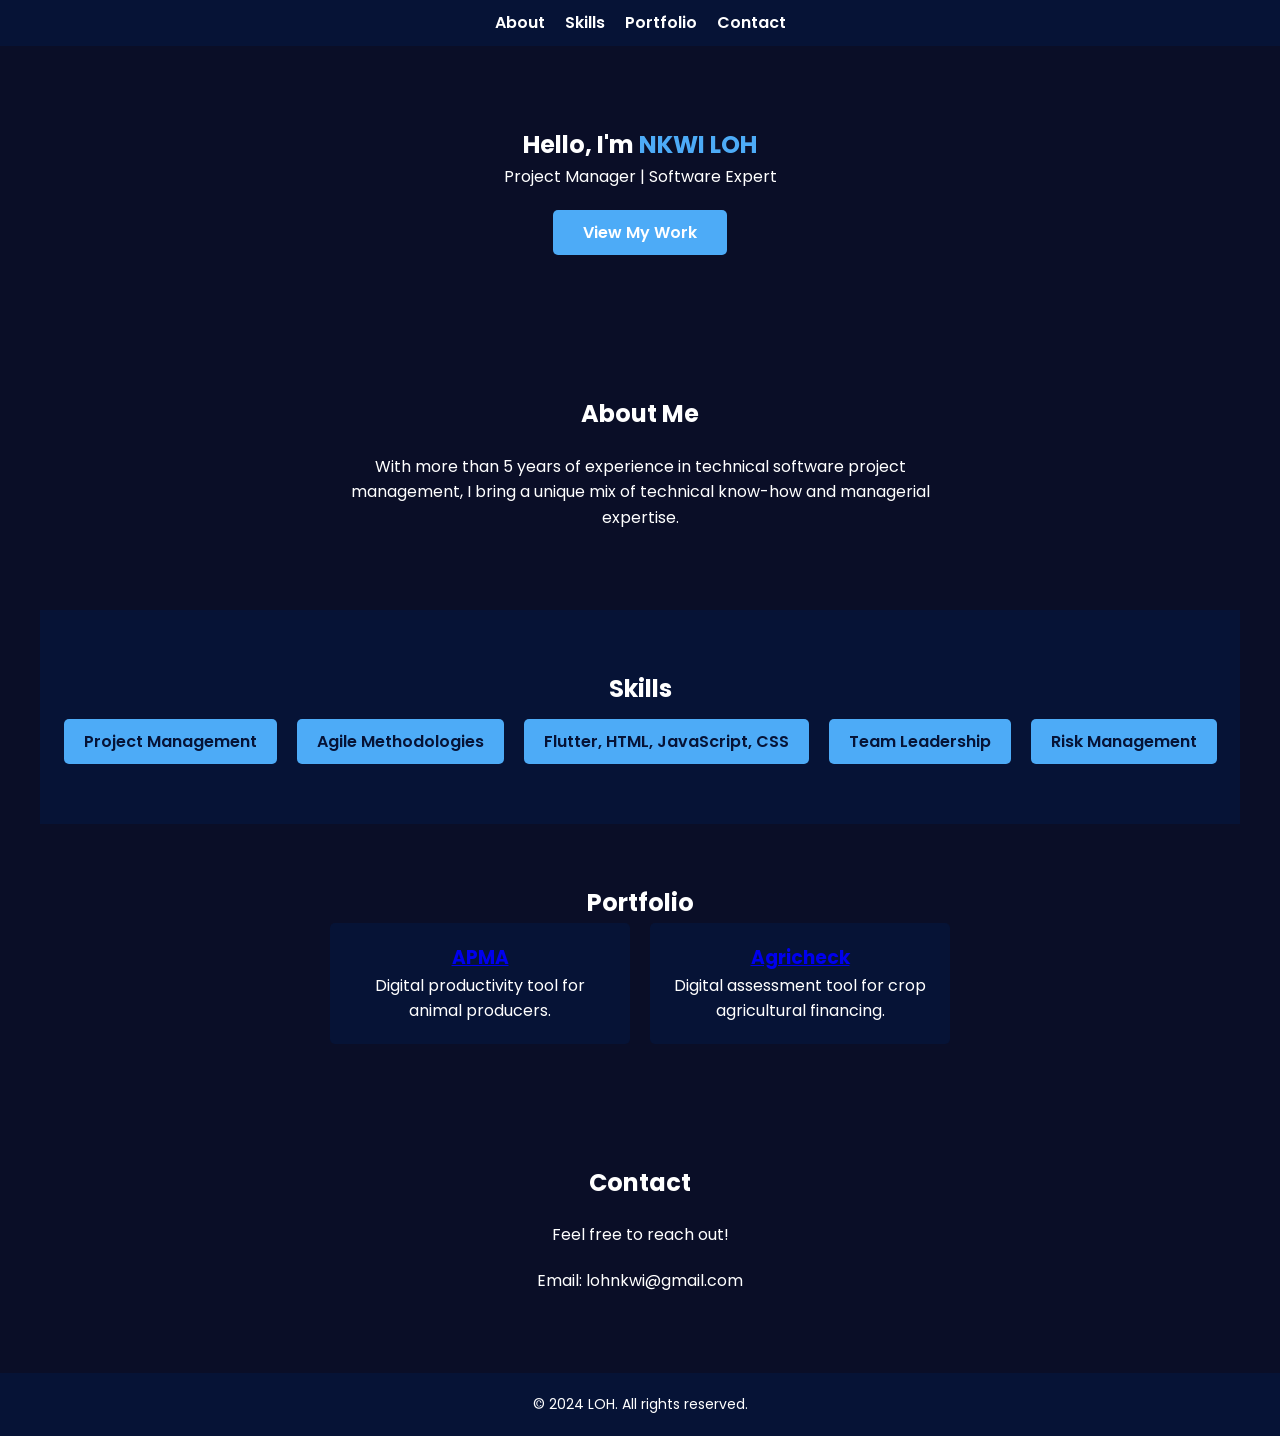
==== index.html @ 5b2a3cd0 "title adjustment" ====
<!DOCTYPE html>
<html lang="en">
<head>
    <meta charset="UTF-8">
    <meta name="viewport" content="width=device-width, initial-scale=1.0">
    <meta http-equiv="X-UA-Compatible" content="ie=edge">
    <title>Nkwi Loh</title>
    <link rel="stylesheet" href="css/style.css">
    <link rel="preconnect" href="https://fonts.googleapis.com">
    <link rel="preconnect" href="https://fonts.gstatic.com" crossorigin>
    <link href="https://fonts.googleapis.com/css2?family=Poppins:wght@300;400;600&display=swap" rel="stylesheet">
</head>
<body>
    <header>
        <nav>
            <ul class="nav-links">
                <li><a href="#about">About</a></li>
                <li><a href="#skills">Skills</a></li>
                <li><a href="#portfolio">Portfolio</a></li>
                <li><a href="#contact">Contact</a></li>
            </ul>
        </nav>
    </header>

    <section id="hero">
        <h1>Hello, I'm <span>NKWI LOH</span></h1>
        <p>Project Manager | Software Expert</p>
        <a href="#portfolio" class="btn">View My Work</a>
    </section>

    <section id="about">
        <h2>About Me</h2>
        <p>With more than 5 years of experience in technical software project management, I bring a unique mix of technical know-how and managerial expertise.</p>
    </section>

    <section id="skills">
        <h2>Skills</h2>
        <div class="skill-box">
            <div class="skill">Project Management</div>
            <div class="skill">Agile Methodologies</div>
            <div class="skill">Flutter, HTML, JavaScript, CSS</div>
            <div class="skill">Team Leadership</div>
            <div class="skill">Risk Management</div>
        </div>
    </section>

    <section id="portfolio">
        <h2>Portfolio</h2>
        <div class="projects">
            <div class="project">
                <h3><a href="https://play.google.com/store/apps/details?id=com.wwlagroconsulting.apma" target="_blank">APMA</a></h3>
                <p>Digital productivity tool for animal producers.</p>
            </div>
            <div class="project">
                <h3><a href="https://agricheck.vercel.app/" target="_blank">Agricheck</a></h3>
                <p>Digital assessment tool for crop agricultural financing.</p>
            </div>
        </div>
    </section>

    <section id="contact">
        <h2>Contact</h2>
        <p>Feel free to reach out!</p>
        <p>Email: lohnkwi@gmail.com</p>
    </section>

    <footer>
        <p>&copy; 2024 LOH. All rights reserved.</p>
    </footer>

    <script src="js/script.js"></script>
</body>
</html>
---- css/style.css ----
* {
    margin: 0;
    padding: 0;
    box-sizing: border-box;
}

body {
    font-family: 'Poppins', sans-serif;
    background-color: #0A0E27;
    color: #ffffff;
    line-height: 1.6;
    display: flex;
    flex-direction: column;
    align-items: center;
    justify-content: center;
    min-height: 100vh; /* Full viewport height */
    text-align: center; /* Centralize text across the page */
}

header {
    background-color: #061336;
    width: 100%;
    padding: 10px 20px;
    display: flex;
    justify-content: center;
    align-items: center;
}

.nav-links {
    list-style-type: none;
    display: flex;
    gap: 20px; /* Add spacing between links */
}

.nav-links li {
    margin: 0;
}

.nav-links a {
    text-decoration: none;
    color: #ffffff;
    font-weight: 600;
    transition: color 0.3s ease;
}

.nav-links a:hover {
    color: #4dabf7;
}

#hero {
    text-align: center;
    padding: 80px 20px;
    background-color: #0A0E27;
}

#hero h1 span {
    color: #4dabf7;
}

.btn {
    display: inline-block;
    margin-top: 20px;
    padding: 10px 30px;
    background-color: #4dabf7;
    color: #ffffff;
    text-decoration: none;
    border-radius: 5px;
    font-weight: 600;
}

.btn:hover {
    background-color: #77c0f9;
}

section {
    padding: 60px 20px;
    text-align: center;
    width: 100%;
    max-width: 1200px; /* Set a max-width to avoid stretching */
    margin: 0 auto; /* Center the sections */
}

#about p, #contact p {
    max-width: 600px;
    margin: 20px auto;
}

#skills {
    background-color: #061336;
}

.skill-box {
    display: flex;
    justify-content: center;
    gap: 20px;
    flex-wrap: wrap;
}

.skill {
    background-color: #4dabf7;
    padding: 10px 20px;
    border-radius: 5px;
    color: #061336;
    font-weight: 600;
    margin-top: 10px;
}

#portfolio .projects {
    display: flex;
    justify-content: center;
    gap: 20px;
    flex-wrap: wrap;
}

.project {
    background-color: #061336;
    padding: 20px;
    border-radius: 5px;
    width: 300px;
}

footer {
    background-color: #061336;
    text-align: center;
    padding: 20px;
    width: 100%; /* Ensure footer stretches across the entire width */
}

footer p {
    color: #ffffff;
    font-size: 14px;
}
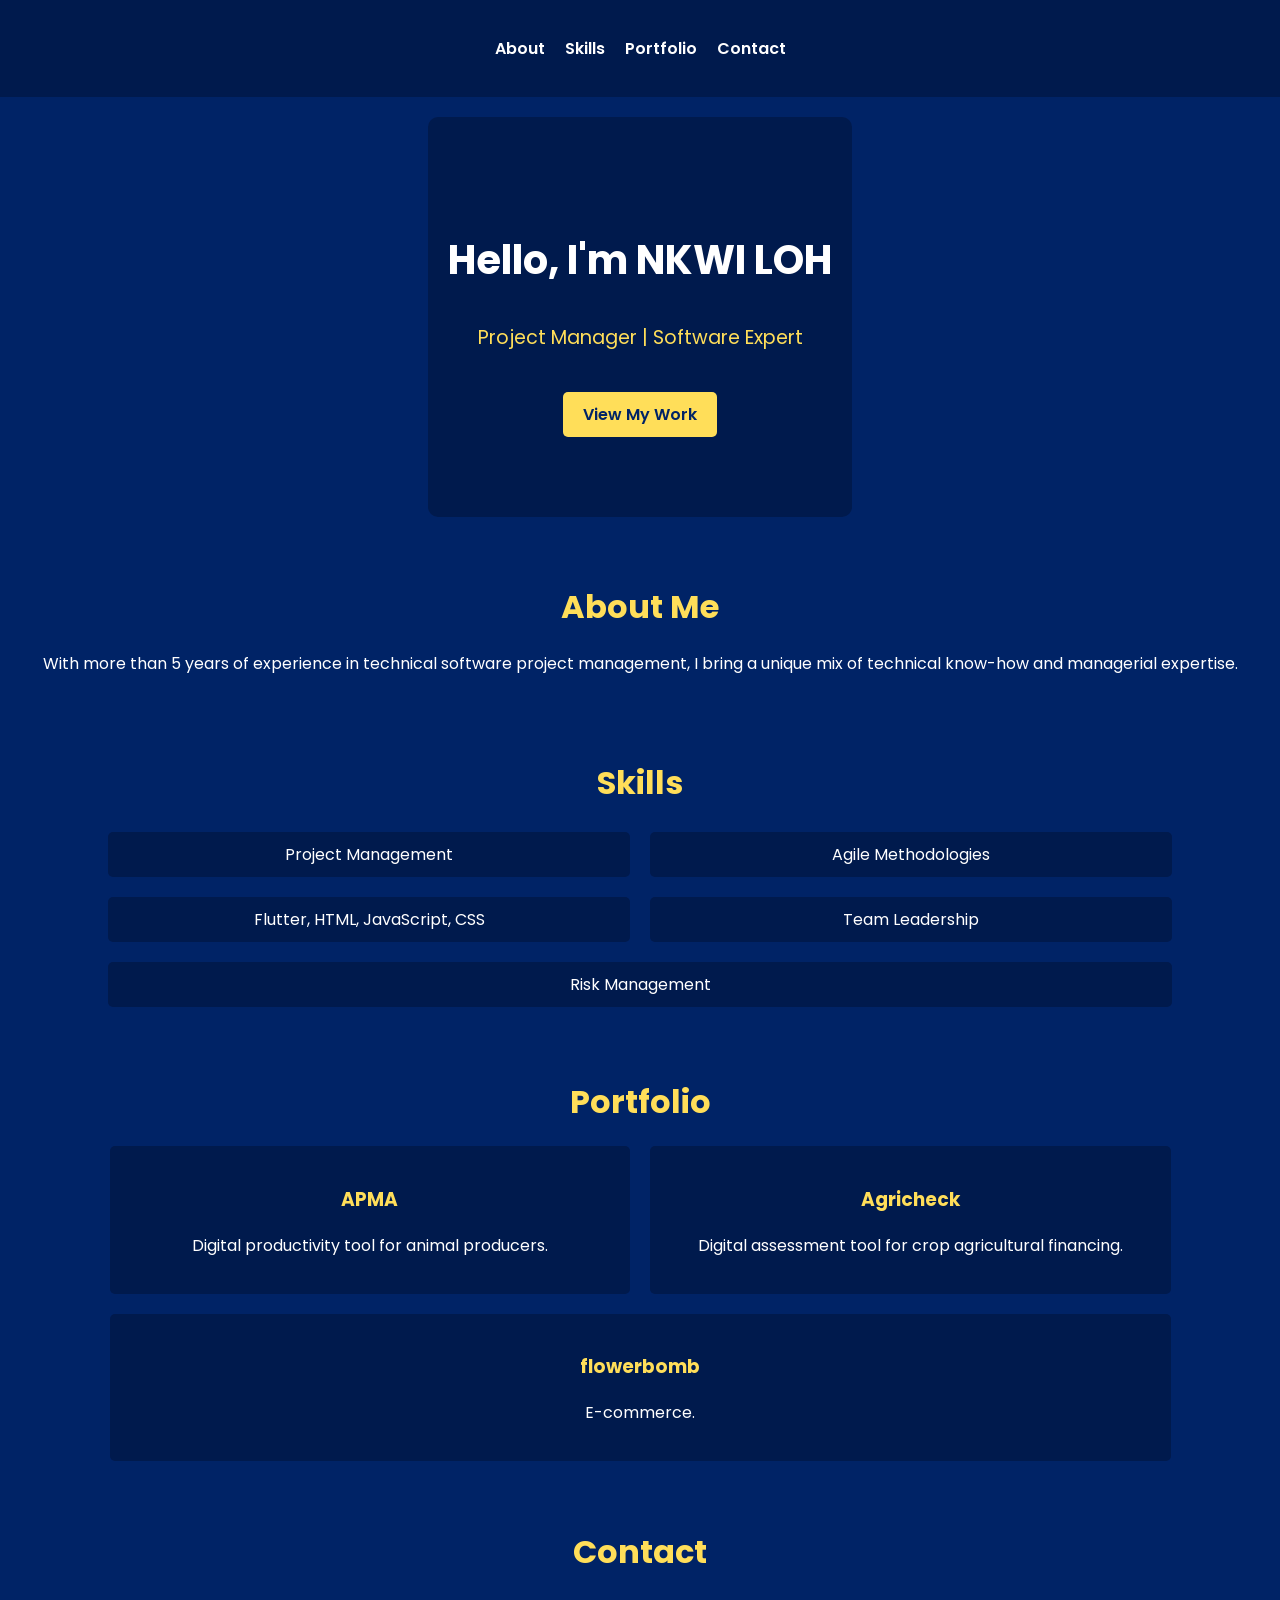
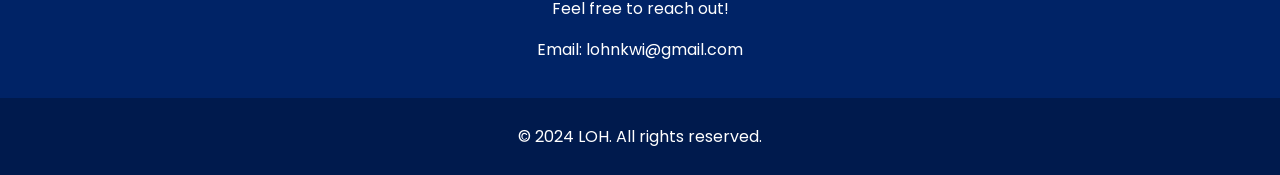
==== commit 88495f1a: "update personal site" ====
--- a/index.html
+++ b/index.html
@@ -5,7 +5,7 @@
     <meta name="viewport" content="width=device-width, initial-scale=1.0">
     <meta http-equiv="X-UA-Compatible" content="ie=edge">
     <title>Nkwi Loh</title>
-    <link rel="stylesheet" href="css/style.css">
+    <link rel="stylesheet" href="styles.css">
     <link rel="preconnect" href="https://fonts.googleapis.com">
     <link rel="preconnect" href="https://fonts.gstatic.com" crossorigin>
     <link href="https://fonts.googleapis.com/css2?family=Poppins:wght@300;400;600&display=swap" rel="stylesheet">
@@ -54,6 +54,10 @@
             <div class="project">
                 <h3><a href="https://agricheck.vercel.app/" target="_blank">Agricheck</a></h3>
                 <p>Digital assessment tool for crop agricultural financing.</p>
+            </div> 
+            <div class="project">
+                <h3><a href="http://flowerbombhairstyling.ca/" target="_blank">flowerbomb</a></h3>
+                <p>E-commerce.</p>
             </div>
         </div>
     </section>
--- a/styles.css
+++ b/styles.css
@@ -0,0 +1,140 @@
+/* styles.css */
+
+body {
+    font-family: 'Poppins', sans-serif;
+    background-color: #002366; /* Dark Blue */
+    color: #ffffff;
+    margin: 0;
+    padding: 0;
+    display: flex;
+    flex-direction: column;
+    align-items: center;
+    justify-content: center;
+}
+
+header {
+    background-color: #001a4d; /* Darker shade of blue */
+    color: #ffffff;
+    width: 100%;
+    text-align: center;
+    padding: 20px 0;
+}
+
+nav {
+    display: flex;
+    justify-content: center;
+    gap: 20px;
+}
+
+nav ul {
+    list-style: none;
+    padding: 0;
+    display: flex;
+    gap: 20px;
+}
+
+nav li {
+    margin: 0;
+}
+
+nav a {
+    color: #ffffff;
+    text-decoration: none;
+    font-weight: 600;
+}
+
+nav a:hover {
+    color: #ffde59; /* Yellow accent on hover */
+}
+
+main {
+    width: 100%;
+    text-align: center;
+    padding: 20px;
+}
+
+section {
+    margin: 20px 0;
+    text-align: center;
+}
+
+section#hero {
+    background-color: #001a4d; /* Darker shade of blue */
+    padding: 80px 20px;
+    border-radius: 10px;
+}
+
+section#hero h1 {
+    font-size: 2.5em;
+    color: #ffffff;
+}
+
+section#hero p {
+    font-size: 1.2em;
+    color: #ffde59; /* Yellow accent */
+}
+
+section#hero .btn {
+    display: inline-block;
+    padding: 10px 20px;
+    color: #002366;
+    background-color: #ffde59; /* Yellow Button */
+    text-decoration: none;
+    font-weight: 600;
+    border-radius: 5px;
+    margin-top: 20px;
+}
+
+section h2 {
+    font-size: 2em;
+    margin-bottom: 20px;
+    color: #ffde59; /* Yellow accent */
+}
+
+section p, section ul, section li {
+    color: #ffffff;
+}
+
+section#skills .skill-box {
+    display: flex;
+    flex-wrap: wrap;
+    gap: 10px;
+    justify-content: center;
+}
+
+section#skills .skill {
+    background-color: #001a4d; /* Darker shade of blue */
+    padding: 10px 15px;
+    border-radius: 5px;
+    margin: 5px;
+    flex: 1 1 calc(33.333% - 20px);
+    text-align: center;
+}
+
+section#portfolio .projects {
+    display: flex;
+    flex-wrap: wrap;
+    gap: 20px;
+    justify-content: center;
+}
+
+section#portfolio .project {
+    background-color: #001a4d; /* Darker shade of blue */
+    padding: 20px;
+    border-radius: 5px;
+    flex: 1 1 calc(33.333% - 20px);
+    text-align: center;
+}
+
+section#portfolio .project h3 a {
+    color: #ffde59; /* Yellow accent */
+    text-decoration: none;
+}
+
+footer {
+    background-color: #001a4d; /* Darker shade of blue */
+    color: #ffffff;
+    text-align: center;
+    padding: 10px 0;
+    width: 100%;
+}
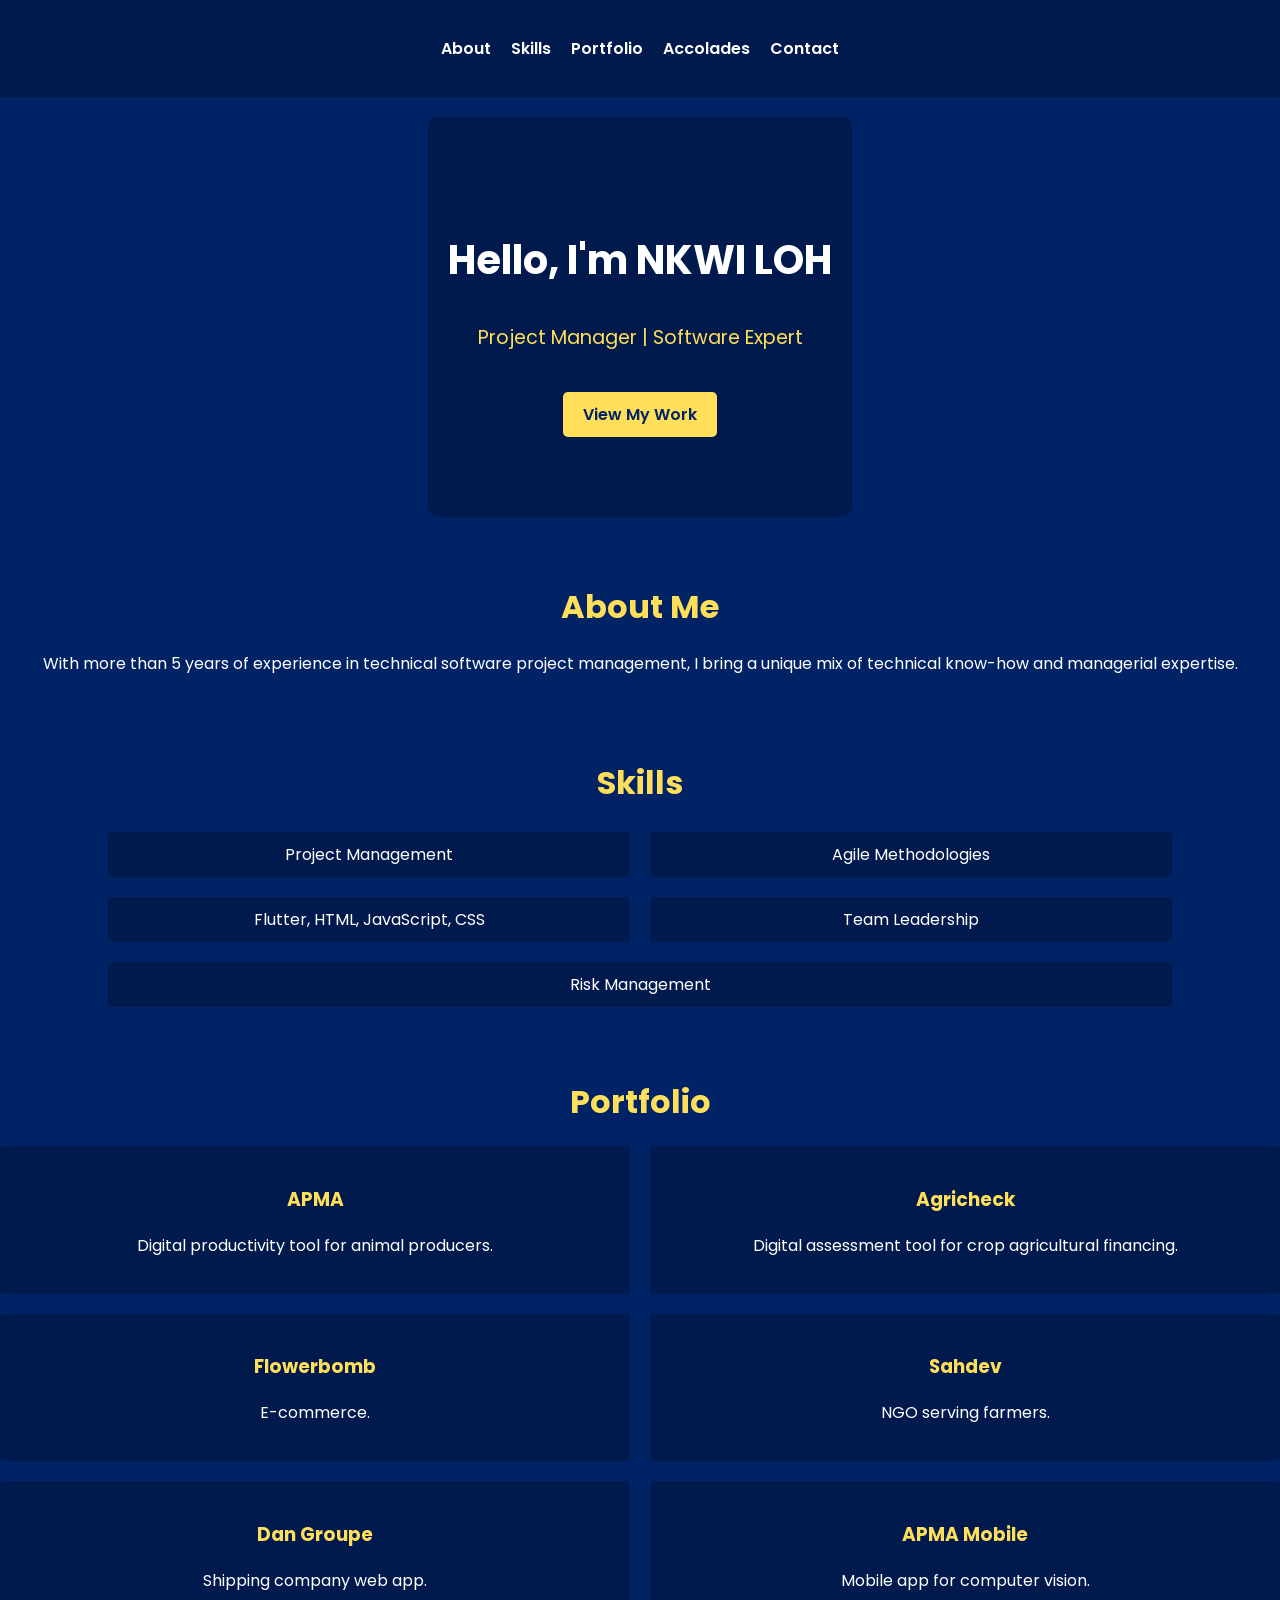
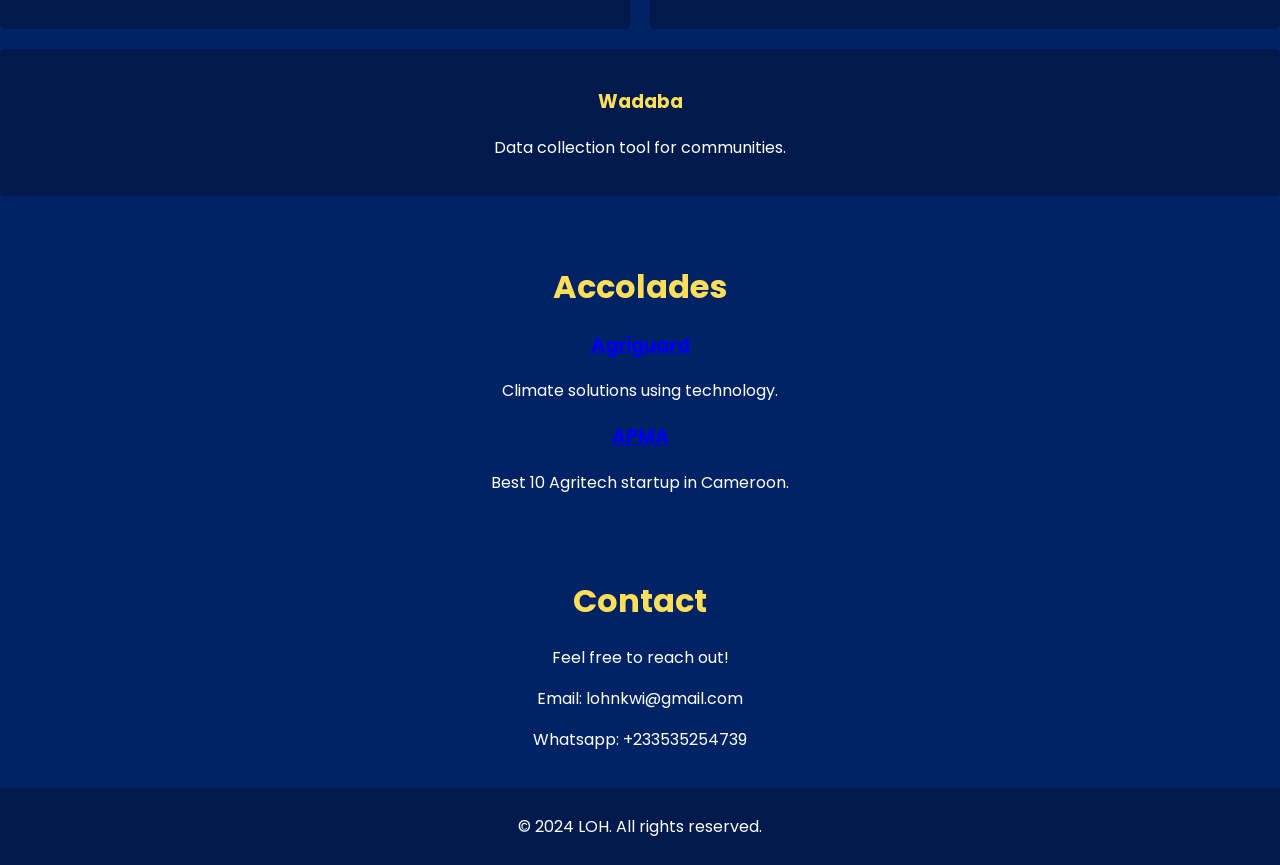
==== commit 316fc2e5: "updated for 2025" ====
--- a/index.html
+++ b/index.html
@@ -17,6 +17,7 @@
                 <li><a href="#about">About</a></li>
                 <li><a href="#skills">Skills</a></li>
                 <li><a href="#portfolio">Portfolio</a></li>
+                <li><a href="#accolades">Accolades</a></li>
                 <li><a href="#contact">Contact</a></li>
             </ul>
         </nav>
@@ -52,13 +53,43 @@
                 <p>Digital productivity tool for animal producers.</p>
             </div>
             <div class="project">
-                <h3><a href="https://agricheck.vercel.app/" target="_blank">Agricheck</a></h3>
+                <h3><a href="https://agricheck.farm/" target="_blank">Agricheck</a></h3>
                 <p>Digital assessment tool for crop agricultural financing.</p>
             </div> 
             <div class="project">
-                <h3><a href="http://flowerbombhairstyling.ca/" target="_blank">flowerbomb</a></h3>
+                <h3><a href="http://flowerbombhairstyling.ca/" target="_blank">Flowerbomb</a></h3>
                 <p>E-commerce.</p>
             </div>
+            <div class="project">
+                <h3><a href="https://www.sahdev-cm.org/" target="_blank">Sahdev</a></h3>
+                <p>NGO serving farmers.</p>
+            </div> 
+            <div class="project">
+                <h3><a href="https://dangroup.club/" target="_blank">Dan Groupe</a></h3>
+                <p>Shipping company web app.</p>
+            </div>
+            <div class="project">
+                <h3><a href="https://github.com/LOHRENZOEVAN/apma-mobile" target="_blank">APMA Mobile</a></h3>
+                <p>Mobile app for computer vision.</p>
+            </div>
+            <div class="project">
+                <h3><a href="https://github.com/LOHRENZOEVAN/wadaba-web" target="_blank">Wadaba</a></h3>
+                <p>Data collection tool for communities.</p>
+            </div>
+        </div>
+    </section>
+
+    <section id="accolades">
+        <h2>Accolades</h2>
+        <div class="projects">
+            <div class="project">
+                <h3><a href="https://www.graphic.com.gh/news/general-news/ghana-news-agriguard-wins-2023-climate-tech-hackathon.html" target="_blank">Agriguard</a></h3>
+                <p>Climate solutions using technology.</p>
+            </div>
+            <div class="project">
+                <h3><a href="https://www.linkedin.com/posts/patnuc_agritechinnovationchallenge-cameroon-startup-activity-7269320305511120897-Lrp3?utm_source=share&utm_medium=member_desktop&rcm=ACoAACiY4DsBlsMNZkchuituDGduJC7bbWhEtsE" target="_blank">APMA</a></h3>
+                <p>Best 10 Agritech startup in Cameroon.</p>
+            </div> 
         </div>
     </section>
 
@@ -66,6 +97,7 @@
         <h2>Contact</h2>
         <p>Feel free to reach out!</p>
         <p>Email: lohnkwi@gmail.com</p>
+        <p>Whatsapp: +233535254739</p>
     </section>
 
     <footer>
@@ -74,4 +106,4 @@
 
     <script src="js/script.js"></script>
 </body>
-</html>
+</html>
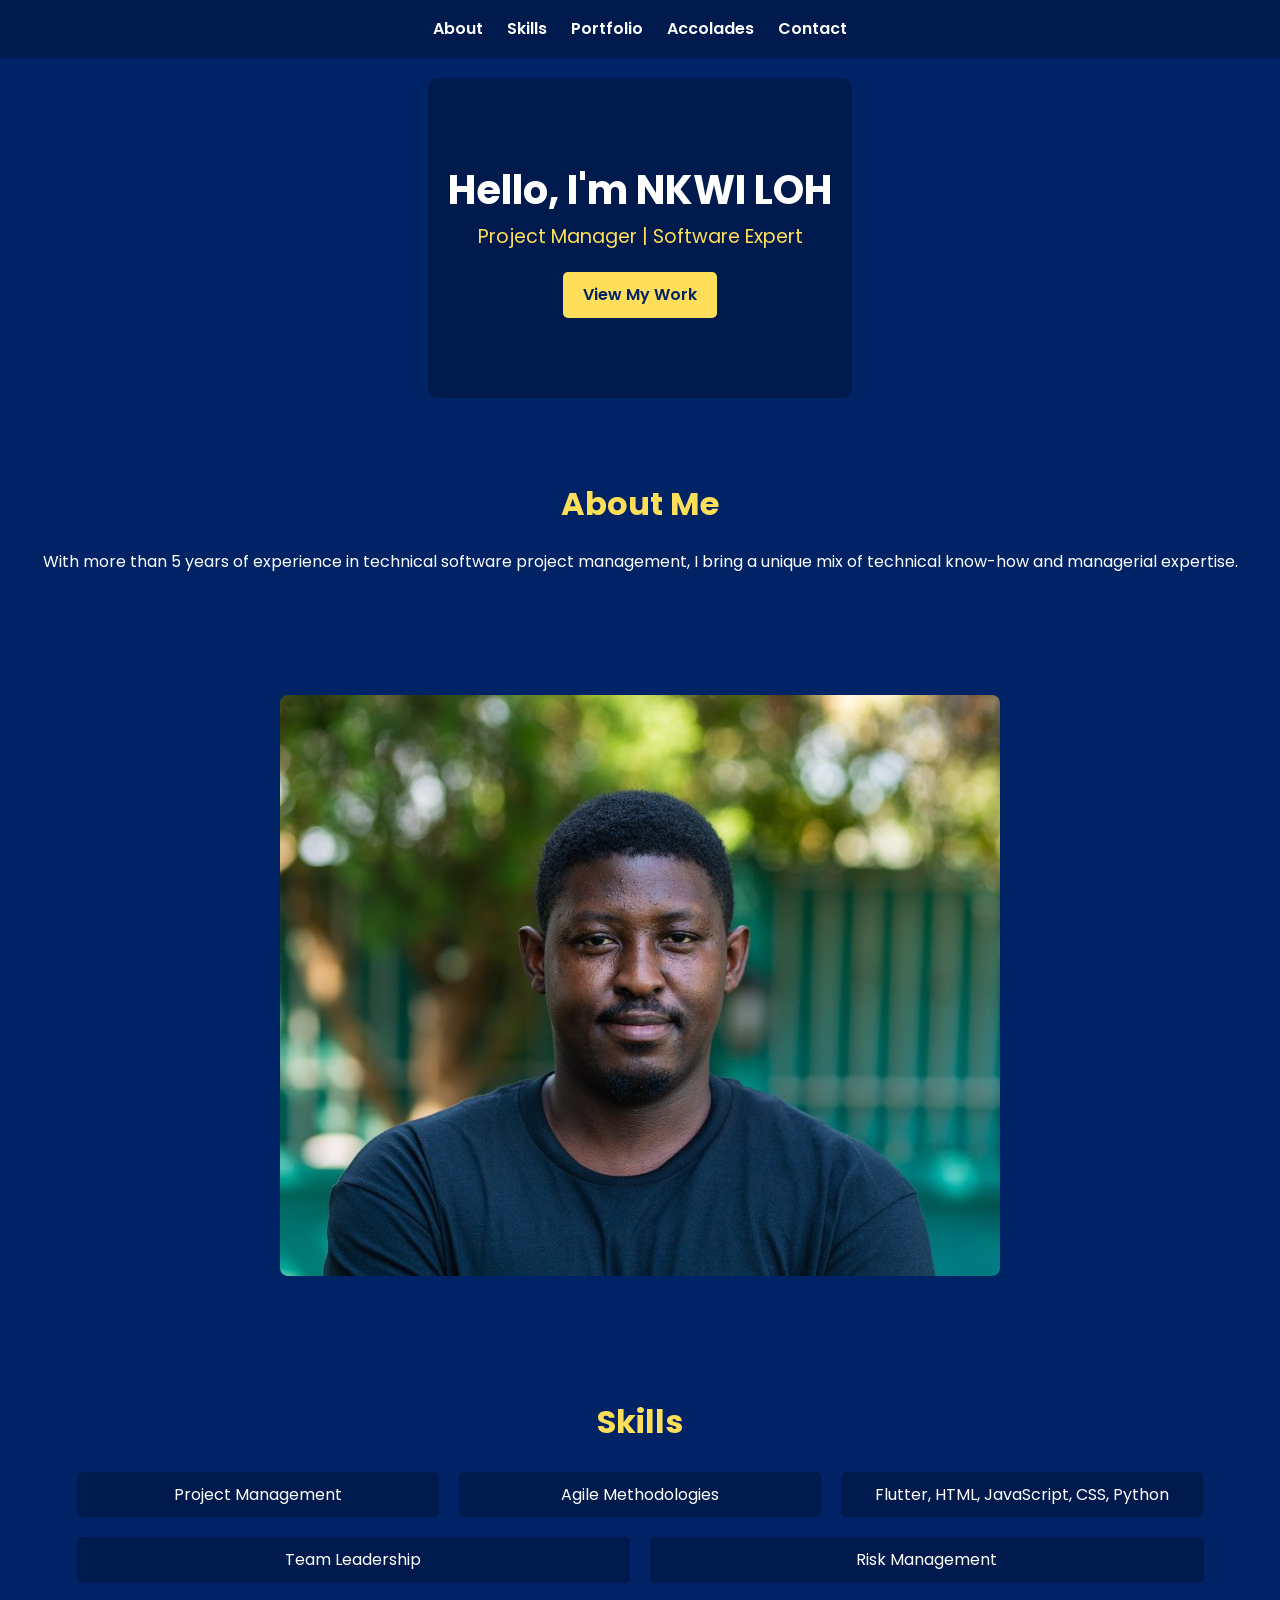
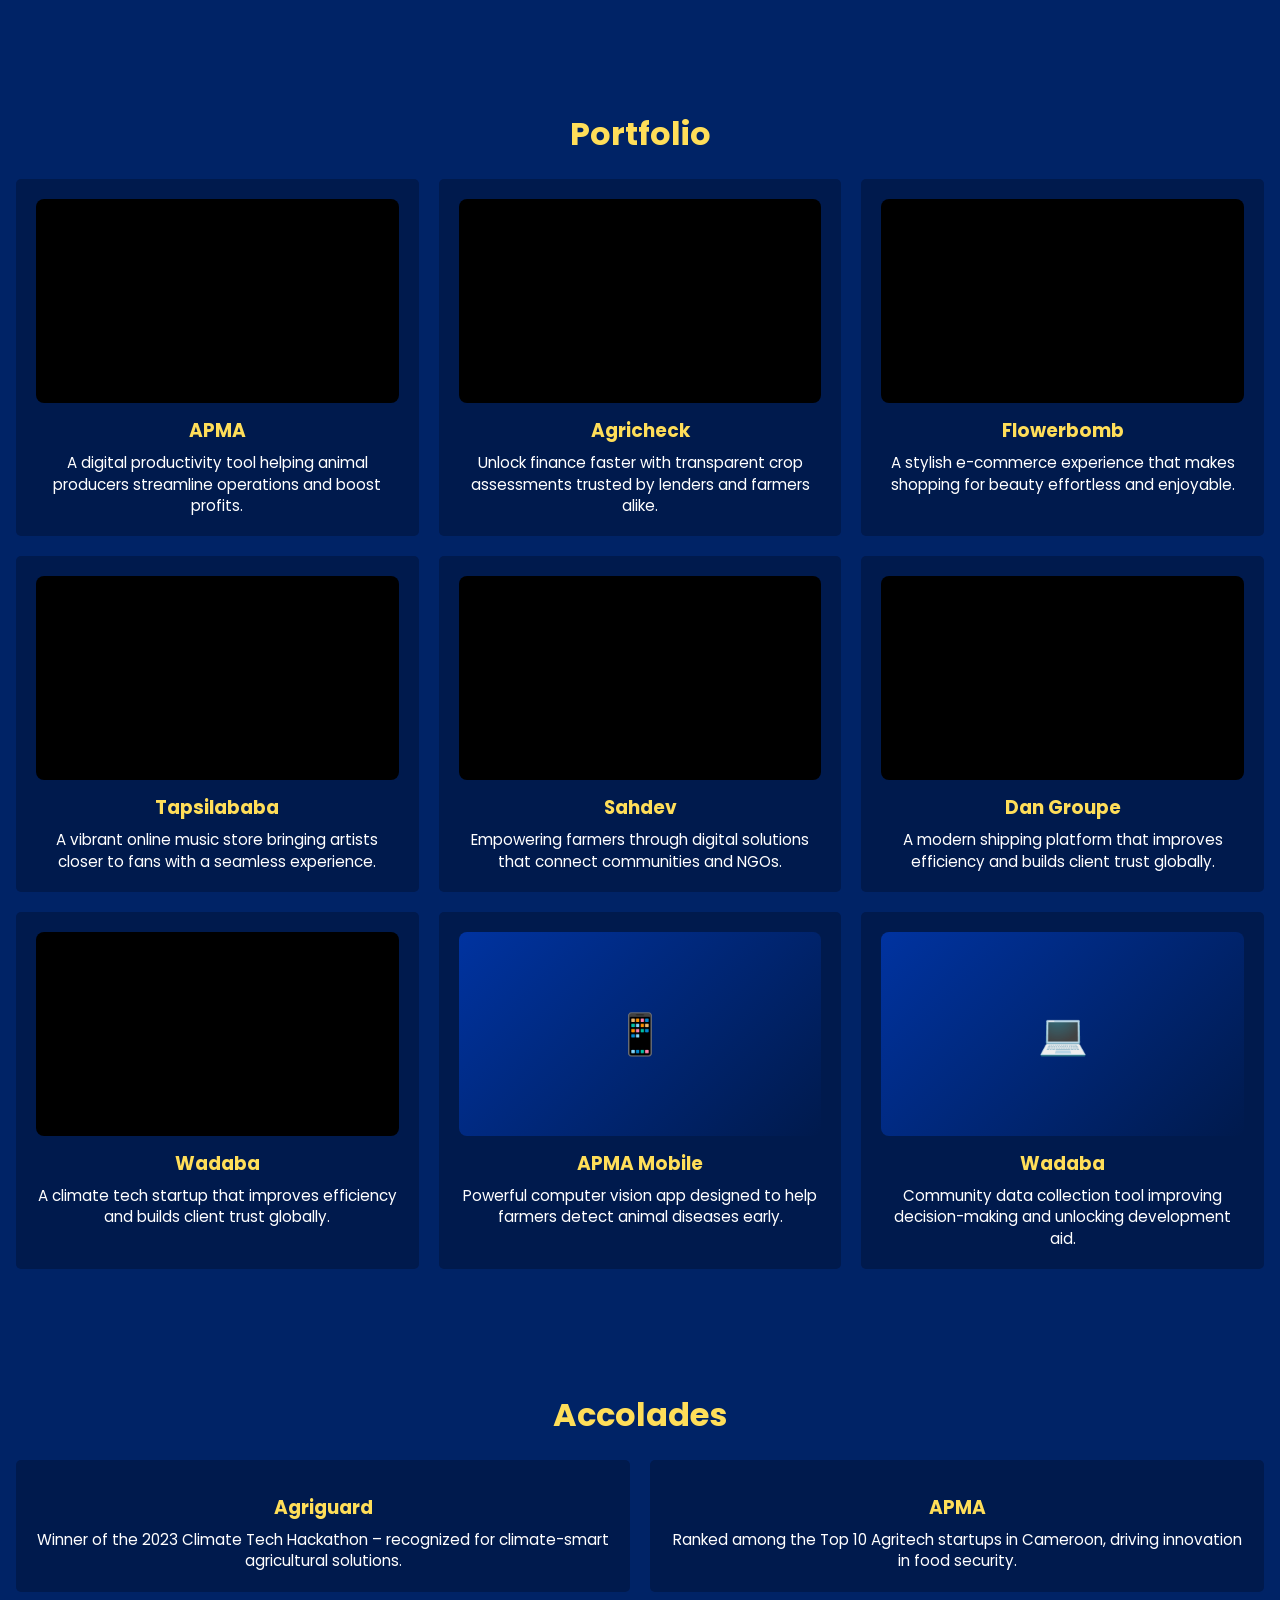
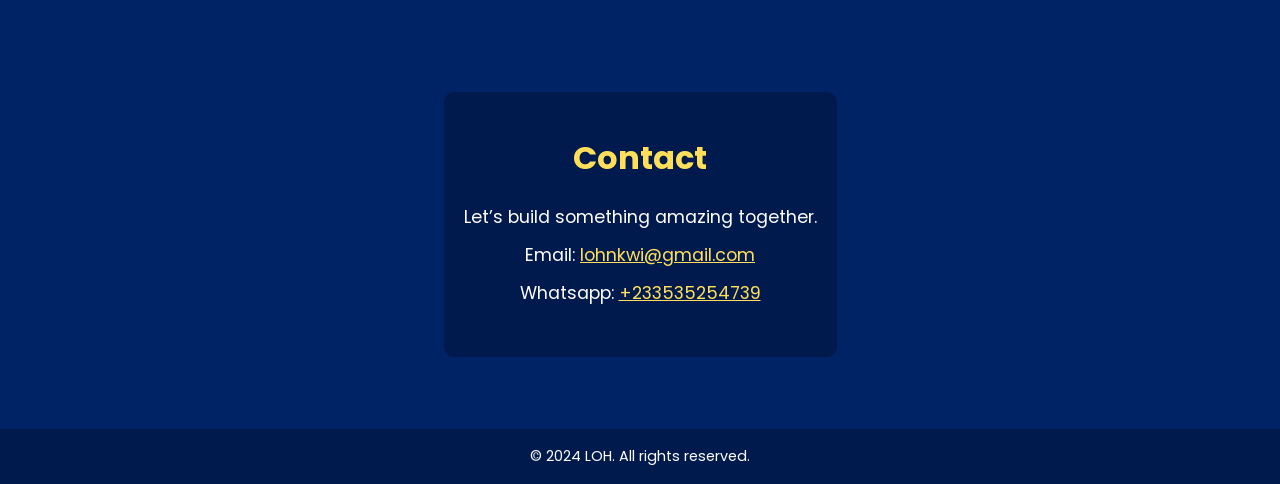
==== commit eda6000e: "update for after more experience" ====
--- a/index.html
+++ b/index.html
@@ -1,109 +1,152 @@
 <!DOCTYPE html>
 <html lang="en">
 <head>
-    <meta charset="UTF-8">
-    <meta name="viewport" content="width=device-width, initial-scale=1.0">
-    <meta http-equiv="X-UA-Compatible" content="ie=edge">
-    <title>Nkwi Loh</title>
-    <link rel="stylesheet" href="styles.css">
-    <link rel="preconnect" href="https://fonts.googleapis.com">
-    <link rel="preconnect" href="https://fonts.gstatic.com" crossorigin>
-    <link href="https://fonts.googleapis.com/css2?family=Poppins:wght@300;400;600&display=swap" rel="stylesheet">
+  <meta charset="UTF-8" />
+  <meta name="viewport" content="width=device-width, initial-scale=1.0"/>
+  <title>Nkwi Loh</title>
+  <link rel="stylesheet" href="styles.css"/>
+  <link href="https://fonts.googleapis.com/css2?family=Poppins:wght@300;400;600&display=swap" rel="stylesheet">
 </head>
 <body>
-    <header>
-        <nav>
-            <ul class="nav-links">
-                <li><a href="#about">About</a></li>
-                <li><a href="#skills">Skills</a></li>
-                <li><a href="#portfolio">Portfolio</a></li>
-                <li><a href="#accolades">Accolades</a></li>
-                <li><a href="#contact">Contact</a></li>
-            </ul>
-        </nav>
-    </header>
+<header>
+  <nav>
+    <ul class="nav-links">
+      <li><a href="#about">About</a></li>
+      <li><a href="#skills">Skills</a></li>
+      <li><a href="#portfolio">Portfolio</a></li>
+      <li><a href="#accolades">Accolades</a></li>
+      <li><a href="#contact">Contact</a></li>
+    </ul>
+  </nav>
+</header>
 
-    <section id="hero">
-        <h1>Hello, I'm <span>NKWI LOH</span></h1>
-        <p>Project Manager | Software Expert</p>
-        <a href="#portfolio" class="btn">View My Work</a>
-    </section>
+<section id="hero">
+  <h1>Hello, I'm <span>NKWI LOH</span></h1>
+  <p>Project Manager | Software Expert</p>
+  <a href="#portfolio" class="btn">View My Work</a>
+</section>
 
-    <section id="about">
-        <h2>About Me</h2>
-        <p>With more than 5 years of experience in technical software project management, I bring a unique mix of technical know-how and managerial expertise.</p>
-    </section>
+<section id="about">
+  <h2>About Me</h2>
+  <p>With more than 5 years of experience in technical software project management, I bring a unique mix of technical know-how and managerial expertise.</p>
+</section>
 
-    <section id="skills">
-        <h2>Skills</h2>
-        <div class="skill-box">
-            <div class="skill">Project Management</div>
-            <div class="skill">Agile Methodologies</div>
-            <div class="skill">Flutter, HTML, JavaScript, CSS</div>
-            <div class="skill">Team Leadership</div>
-            <div class="skill">Risk Management</div>
-        </div>
-    </section>
+<section id="photo">
+  <a href="headshot L.jpg">
+    <img src="headshot L.jpg" alt="Headshot" />
+  </a>
+</section>
 
-    <section id="portfolio">
-        <h2>Portfolio</h2>
-        <div class="projects">
-            <div class="project">
-                <h3><a href="https://play.google.com/store/apps/details?id=com.wwlagroconsulting.apma" target="_blank">APMA</a></h3>
-                <p>Digital productivity tool for animal producers.</p>
-            </div>
-            <div class="project">
-                <h3><a href="https://agricheck.farm/" target="_blank">Agricheck</a></h3>
-                <p>Digital assessment tool for crop agricultural financing.</p>
-            </div> 
-            <div class="project">
-                <h3><a href="http://flowerbombhairstyling.ca/" target="_blank">Flowerbomb</a></h3>
-                <p>E-commerce.</p>
-            </div>
-            <div class="project">
-                <h3><a href="https://www.sahdev-cm.org/" target="_blank">Sahdev</a></h3>
-                <p>NGO serving farmers.</p>
-            </div> 
-            <div class="project">
-                <h3><a href="https://dangroup.club/" target="_blank">Dan Groupe</a></h3>
-                <p>Shipping company web app.</p>
-            </div>
-            <div class="project">
-                <h3><a href="https://github.com/LOHRENZOEVAN/apma-mobile" target="_blank">APMA Mobile</a></h3>
-                <p>Mobile app for computer vision.</p>
-            </div>
-            <div class="project">
-                <h3><a href="https://github.com/LOHRENZOEVAN/wadaba-web" target="_blank">Wadaba</a></h3>
-                <p>Data collection tool for communities.</p>
-            </div>
-        </div>
-    </section>
 
-    <section id="accolades">
-        <h2>Accolades</h2>
-        <div class="projects">
-            <div class="project">
-                <h3><a href="https://www.graphic.com.gh/news/general-news/ghana-news-agriguard-wins-2023-climate-tech-hackathon.html" target="_blank">Agriguard</a></h3>
-                <p>Climate solutions using technology.</p>
-            </div>
-            <div class="project">
-                <h3><a href="https://www.linkedin.com/posts/patnuc_agritechinnovationchallenge-cameroon-startup-activity-7269320305511120897-Lrp3?utm_source=share&utm_medium=member_desktop&rcm=ACoAACiY4DsBlsMNZkchuituDGduJC7bbWhEtsE" target="_blank">APMA</a></h3>
-                <p>Best 10 Agritech startup in Cameroon.</p>
-            </div> 
-        </div>
-    </section>
+<section id="skills">
+  <h2>Skills</h2>
+  <div class="skill-box">
+    <div class="skill">Project Management</div>
+    <div class="skill">Agile Methodologies</div>
+    <div class="skill">Flutter, HTML, JavaScript, CSS, Python</div>
+    <div class="skill">Team Leadership</div>
+    <div class="skill">Risk Management</div>
+  </div>
+</section>
 
-    <section id="contact">
-        <h2>Contact</h2>
-        <p>Feel free to reach out!</p>
-        <p>Email: lohnkwi@gmail.com</p>
-        <p>Whatsapp: +233535254739</p>
-    </section>
+<section id="portfolio">
+  <h2>Portfolio</h2>
+  <div class="projects">
+    
+    <a href="https://www.apma.tech/" target="_blank" class="project">
+      <div class="thumb">
+        <iframe src="https://www.apma.tech/" loading="lazy"></iframe>
+      </div>
+      <h3>APMA</h3>
+      <p>A digital productivity tool helping animal producers streamline operations and boost profits.</p>
+    </a>
 
-    <footer>
-        <p>&copy; 2024 LOH. All rights reserved.</p>
-    </footer>
+    <a href="https://agricheck.farm/" target="_blank" class="project">
+      <div class="thumb">
+        <iframe src="https://agricheck.farm/" loading="lazy"></iframe>
+      </div>
+      <h3>Agricheck</h3>
+      <p>Unlock finance faster with transparent crop assessments trusted by lenders and farmers alike.</p>
+    </a> 
 
-    <script src="js/script.js"></script>
+    <a href="http://flowerbombhairstyling.ca/" target="_blank" class="project">
+      <div class="thumb">
+        <iframe src="http://flowerbombhairstyling.ca/" loading="lazy"></iframe>
+      </div>
+      <h3>Flowerbomb</h3>
+      <p>A stylish e-commerce experience that makes shopping for beauty effortless and enjoyable.</p>
+    </a>
+
+    <a href="https://tapsilababa.com/" target="_blank" class="project">
+      <div class="thumb">
+        <iframe src="https://tapsilababa.com/" loading="lazy"></iframe>
+      </div>
+      <h3>Tapsilababa</h3>
+      <p>A vibrant online music store bringing artists closer to fans with a seamless experience.</p>
+    </a> 
+
+    <a href="https://www.sahdev-cm.org/" target="_blank" class="project">
+      <div class="thumb">
+        <iframe src="https://www.sahdev-cm.org/" loading="lazy"></iframe>
+      </div>
+      <h3>Sahdev</h3>
+      <p>Empowering farmers through digital solutions that connect communities and NGOs.</p>
+    </a> 
+
+    <a href="https://dangroup.club/" target="_blank" class="project">
+      <div class="thumb">
+        <iframe src="https://dangroup.club/" loading="lazy"></iframe>
+      </div>
+      <h3>Dan Groupe</h3>
+      <p>A modern shipping platform that improves efficiency and builds client trust globally.</p>
+    </a> 
+
+    <a href="https://www.wadaba.org/" target="_blank" class="project">
+      <div class="thumb">
+        <iframe src="https://www.wadaba.org/" loading="lazy"></iframe>
+      </div>
+      <h3>Wadaba</h3>
+      <p>A climate tech startup that improves efficiency and builds client trust globally.</p>
+    </a>
+
+    <a href="https://github.com/LOHRENZOEVAN/apma-mobile" target="_blank" class="project">
+      <div class="thumb code-preview">📱</div>
+      <h3>APMA Mobile</h3>
+      <p>Powerful computer vision app designed to help farmers detect animal diseases early.</p>
+    </a>
+
+    <a href="https://github.com/LOHRENZOEVAN/wadaba-web" target="_blank" class="project">
+      <div class="thumb code-preview">💻</div>
+      <h3>Wadaba</h3>
+      <p>Community data collection tool improving decision-making and unlocking development aid.</p>
+    </a>
+
+  </div>
+</section>
+
+<section id="accolades">
+  <h2>Accolades</h2>
+  <div class="projects">
+    <a href="https://www.graphic.com.gh/news/general-news/ghana-news-agriguard-wins-2023-climate-tech-hackathon.html" target="_blank" class="project">
+      <h3>Agriguard</h3>
+      <p>Winner of the 2023 Climate Tech Hackathon – recognized for climate-smart agricultural solutions.</p>
+    </a>
+    <a href="https://www.linkedin.com/posts/patnuc_agritechinnovationchallenge-cameroon-startup-activity-7269320305511120897-Lrp3" target="_blank" class="project">
+      <h3>APMA</h3>
+      <p>Ranked among the Top 10 Agritech startups in Cameroon, driving innovation in food security.</p>
+    </a> 
+  </div>
+</section>
+
+<section id="contact">
+  <h2>Contact</h2>
+  <p>Let’s build something amazing together.</p>
+  <p>Email: <a href="mailto:lohnkwi@gmail.com">lohnkwi@gmail.com</a></p>
+  <p>Whatsapp: <a href="https://wa.me/233535254739" target="_blank">+233535254739</a></p>
+</section>
+
+<footer>
+  <p>&copy; 2024 LOH. All rights reserved.</p>
+</footer>
 </body>
-</html>+</html>
--- a/styles.css
+++ b/styles.css
@@ -1,8 +1,12 @@
-/* styles.css */
+/* styles.css - Mobile Responsive Version */
+
+* {
+    box-sizing: border-box;
+}
 
 body {
     font-family: 'Poppins', sans-serif;
-    background-color: #002366; /* Dark Blue */
+    background-color: #002366;
     color: #ffffff;
     margin: 0;
     padding: 0;
@@ -13,7 +17,7 @@
 }
 
 header {
-    background-color: #001a4d; /* Darker shade of blue */
+    background-color: #001a4d;
     color: #ffffff;
     width: 100%;
     text-align: center;
@@ -44,13 +48,7 @@
 }
 
 nav a:hover {
-    color: #ffde59; /* Yellow accent on hover */
-}
-
-main {
-    width: 100%;
-    text-align: center;
-    padding: 20px;
+    color: #ffde59;
 }
 
 section {
@@ -59,7 +57,7 @@
 }
 
 section#hero {
-    background-color: #001a4d; /* Darker shade of blue */
+    background-color: #001a4d;
     padding: 80px 20px;
     border-radius: 10px;
 }
@@ -71,14 +69,14 @@
 
 section#hero p {
     font-size: 1.2em;
-    color: #ffde59; /* Yellow accent */
+    color: #ffde59;
 }
 
 section#hero .btn {
     display: inline-block;
     padding: 10px 20px;
     color: #002366;
-    background-color: #ffde59; /* Yellow Button */
+    background-color: #ffde59;
     text-decoration: none;
     font-weight: 600;
     border-radius: 5px;
@@ -88,13 +86,14 @@
 section h2 {
     font-size: 2em;
     margin-bottom: 20px;
-    color: #ffde59; /* Yellow accent */
+    color: #ffde59;
 }
 
 section p, section ul, section li {
     color: #ffffff;
 }
 
+/* Skills Section */
 section#skills .skill-box {
     display: flex;
     flex-wrap: wrap;
@@ -103,7 +102,7 @@
 }
 
 section#skills .skill {
-    background-color: #001a4d; /* Darker shade of blue */
+    background-color: #001a4d;
     padding: 10px 15px;
     border-radius: 5px;
     margin: 5px;
@@ -111,30 +110,369 @@
     text-align: center;
 }
 
-section#portfolio .projects {
+/* Portfolio and Accolades Sections */
+section#portfolio .projects,
+section#accolades .projects {
     display: flex;
     flex-wrap: wrap;
     gap: 20px;
     justify-content: center;
 }
 
-section#portfolio .project {
-    background-color: #001a4d; /* Darker shade of blue */
+section#portfolio .project,
+section#accolades .project {
+    background-color: #001a4d;
     padding: 20px;
     border-radius: 5px;
     flex: 1 1 calc(33.333% - 20px);
     text-align: center;
 }
 
-section#portfolio .project h3 a {
-    color: #ffde59; /* Yellow accent */
+section#portfolio .project h3 a,
+section#accolades .project h3 a {
+    color: #ffde59;
     text-decoration: none;
 }
 
+/* Contact Section */
+section#contact {
+    margin: 20px 0;
+}
+
 footer {
-    background-color: #001a4d; /* Darker shade of blue */
+    background-color: #001a4d;
     color: #ffffff;
     text-align: center;
     padding: 10px 0;
     width: 100%;
 }
+
+/* Mobile Responsive Styles */
+@media (max-width: 768px) {
+    nav ul {
+        flex-direction: column;
+        gap: 10px;
+    }
+    
+    section#hero {
+        padding: 40px 15px;
+    }
+    
+    section#hero h1 {
+        font-size: 1.8em;
+    }
+    
+    section#hero p {
+        font-size: 1em;
+    }
+    
+    section#skills .skill-box {
+        flex-direction: column;
+        align-items: center;
+    }
+    
+    section#skills .skill {
+        flex: none;
+        width: 80%;
+        max-width: 300px;
+    }
+    
+    section#portfolio .projects,
+    section#accolades .projects {
+        flex-direction: column;
+        align-items: center;
+    }
+    
+    section#portfolio .project,
+    section#accolades .project {
+        flex: none;
+        width: 90%;
+        max-width: 400px;
+    }
+}
+
+@media (max-width: 480px) {
+    nav ul {
+        gap: 5px;
+    }
+    
+    section#hero {
+        padding: 30px 10px;
+    }
+    
+    section#hero h1 {
+        font-size: 1.5em;
+    }
+    
+    section#hero p {
+        font-size: 0.9em;
+    }
+    
+    section#hero .btn {
+        padding: 8px 16px;
+        font-size: 0.9em;
+    }
+    
+    section h2 {
+        font-size: 1.5em;
+    }
+    
+    section#skills .skill {
+        width: 95%;
+    }
+    
+    section#portfolio .project,
+    section#accolades .project {
+        width: 95%;
+        padding: 15px;
+    }
+}
+
+/* Contact Section */
+section#contact {
+    background-color: #001a4d;
+    padding: 40px 20px;
+    border-radius: 10px;
+    margin: 40px 20px;
+}
+
+section#contact p {
+    font-size: clamp(0.9rem, 2.5vw, 1.1rem);
+    margin: 10px 0;
+}
+
+footer {
+    background-color: #001a4d;
+    color: #ffffff;
+    text-align: center;
+    padding: 20px;
+    width: 100%;
+    margin-top: 40px;
+}
+
+footer p {
+    margin: 0;
+    font-size: clamp(0.8rem, 2vw, 0.9rem);
+}
+
+/* Mobile-specific optimizations */
+@media (max-width: 768px) {
+    nav ul {
+        gap: 10px;
+    }
+    
+    nav a {
+        font-size: 0.8rem;
+        padding: 6px 10px;
+    }
+    
+    section {
+        padding: 0 15px;
+        margin: 15px auto;
+    }
+    
+    section#hero {
+        padding: 40px 15px;
+        margin: 15px;
+    }
+    
+    section#skills .skill-box {
+        grid-template-columns: repeat(auto-fit, minmax(150px, 1fr));
+        gap: 10px;
+    }
+    
+    section#portfolio .projects,
+    section#accolades .projects {
+        grid-template-columns: 1fr;
+        gap: 15px;
+    }
+    
+    section#portfolio .project,
+    section#accolades .project {
+        padding: 20px;
+    }
+    
+    section#contact {
+        margin: 20px 15px;
+        padding: 30px 15px;
+    }
+}
+
+@media (max-width: 480px) {
+    nav ul {
+        flex-direction: column;
+        gap: 5px;
+    }
+    
+    nav a {
+        display: block;
+        width: 100%;
+        text-align: center;
+    }
+    
+    section#skills .skill-box {
+        grid-template-columns: 1fr;
+    }
+    
+    section#hero .btn {
+        padding: 10px 20px;
+        font-size: 0.9rem;
+    }
+}
+* { box-sizing: border-box; margin: 0; padding: 0; }
+
+body {
+  font-family: 'Poppins', sans-serif;
+  background: #002366;
+  color: #fff;
+  line-height: 1.6;
+}
+
+header {
+  background: #001a4d;
+  padding: 1rem;
+  text-align: center;
+}
+
+nav ul {
+  list-style: none;
+  display: flex;
+  gap: 1.5rem;
+  justify-content: center;
+}
+nav a {
+  color: #fff;
+  font-weight: 600;
+  text-decoration: none;
+  transition: color 0.3s;
+}
+nav a:hover { color: #ffde59; }
+
+section {
+  padding: 2.5rem 1rem;
+  text-align: center;
+}
+h2 { color: #ffde59; margin-bottom: 1.5rem; }
+
+/* Hero */
+#hero {
+  background: #001a4d;
+  padding: 5rem 1rem;
+  border-radius: 12px;
+}
+#hero h1 { font-size: 2.5rem; }
+#hero p { font-size: 1.2rem; color: #ffde59; }
+#hero .btn {
+  display: inline-block;
+  margin-top: 1.5rem;
+  padding: 0.75rem 1.5rem;
+  background: #ffde59;
+  color: #002366;
+  font-weight: 600;
+  border-radius: 6px;
+  text-decoration: none;
+  transition: transform 0.3s;
+}
+#hero .btn:hover { transform: translateY(-3px) scale(1.05); }
+
+/* Projects */
+.projects {
+  display: grid;
+  gap: 1.5rem;
+  grid-template-columns: repeat(auto-fit, minmax(280px, 1fr));
+}
+.project {
+  background: #001a4d;
+  border-radius: 12px;
+  padding: 1rem;
+  text-align: left;
+  color: #fff;
+  display: flex;
+  flex-direction: column;
+  text-decoration: none;
+  transition: transform 0.3s, box-shadow 0.3s;
+  overflow: hidden;
+}
+.project:hover {
+  transform: translateY(-6px) scale(1.02);
+  box-shadow: 0 10px 20px rgba(0,0,0,0.3);
+}
+.project h3 {
+  margin: 0.8rem 0 0.4rem;
+  color: #ffde59;
+}
+.project p {
+  font-size: 0.95rem;
+  line-height: 1.4;
+}
+
+/* Thumbnails */
+.thumb {
+  border-radius: 8px;
+  overflow: hidden;
+  aspect-ratio: 16 / 9;
+  background: #000;
+}
+.thumb iframe {
+  width: 100%;
+  height: 100%;
+  border: 0;
+  transform: scale(1);
+  transition: transform 0.5s ease;
+}
+.project:hover .thumb iframe { transform: scale(1.05); }
+.code-preview {
+  display: flex;
+  align-items: center;
+  justify-content: center;
+  font-size: 2.5rem;
+  background: linear-gradient(135deg,#0033a0,#001a4d);
+}
+
+/* Skills */
+.skill-box {
+  display: flex;
+  flex-wrap: wrap;
+  justify-content: center;
+  gap: 10px;
+}
+.skill {
+  background: #001a4d;
+  padding: 10px 15px;
+  border-radius: 6px;
+  min-width: 120px;
+  text-align: center;
+  transition: background 0.3s;
+}
+.skill:hover { background: #003399; }
+
+/* Contact */
+#contact {
+  background: #001a4d;
+  padding: 2rem;
+  border-radius: 12px;
+}
+#contact a { color: #ffde59; }
+
+/* Footer */
+footer {
+  background: #001a4d;
+  padding: 1rem;
+  text-align: center;
+  font-size: 0.9rem;
+  margin-top: 2rem;
+}
+
+/* Responsive */
+@media(max-width:600px){
+  #hero h1 { font-size: 1.8rem; }
+  #hero p { font-size: 1rem; }
+}
+
+#photo img {
+  max-width: 100%;   /* make sure it never overflows screen */
+  height: auto;      /* keep correct aspect ratio */
+  display: block;    /* removes extra bottom gap */
+  margin: 0 auto;    /* center on page */
+  border-radius: 8px; /* optional: slightly rounded corners */
+}
